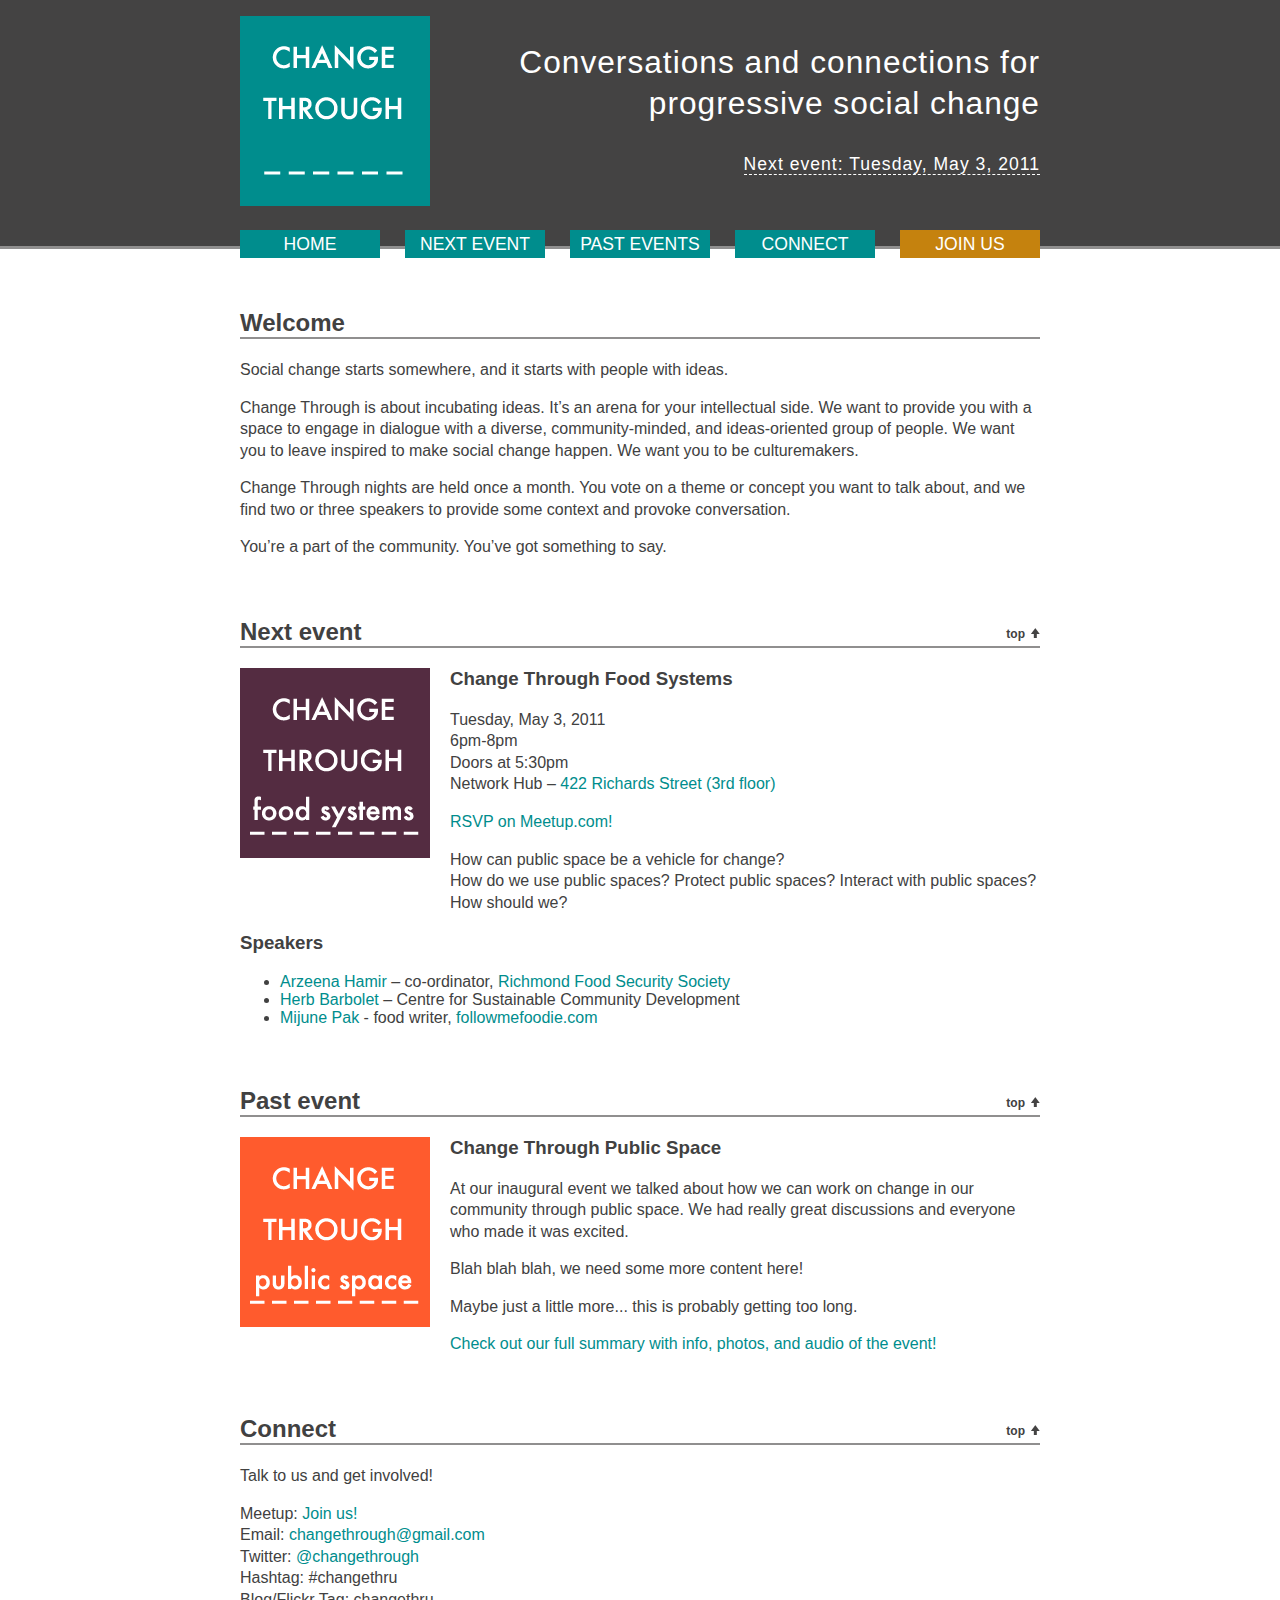
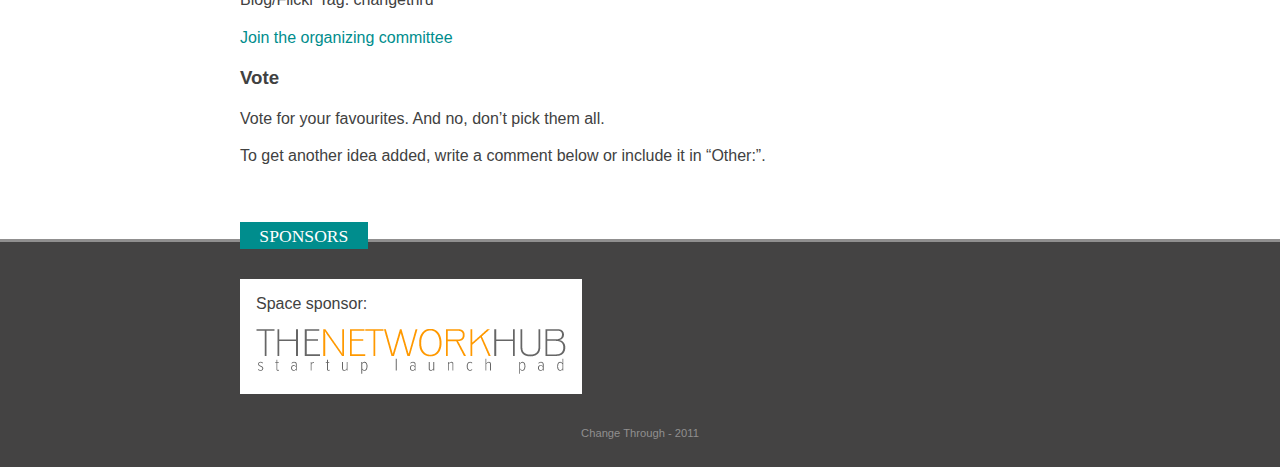
==== index.html @ ad4966f4 "Start update of homepage, add resources, tweak styles" ====
<!DOCTYPE html>
<head>
  <!-- There's change in the source! -->
  <meta http-equiv="Content-Type" content="text/html;charset=utf-8">
  <title>Change Through _ _ _ _ _ _</title>  
  <link type="text/css" rel="stylesheet" media="all" href="style.css" />
</head>
<body>
  <div id="header">
    <h1 id="logo">Change Through _ _ _ _ _ _</h1>
    <div class="info">
      <div id="tagline">Conversations and connections for progressive social change</div>
      <div id="next-event"><a href="#next">Next event: Tuesday, May 3, 2011</a></div>
    </div>
    <ul id="nav">
      <li class="first"><a href="#home">Home</a></li>
      <li><a href="#next">Next event</a></li>
      <li><a href="#past">Past events</a></li>
      <li><a href="#connect">Connect</a></li>
      <li class="last"><a href="http://www.meetup.com/ChangeThrough/">Join us</a></li>
    </ul>
  </div>
  <div id="body">
    <div class="wrap">
      <div class="section">
        <h2 id="home">Welcome</h2>
        <p>Social change starts somewhere, and it starts with people with ideas.</p>
        <p>Change Through is about incubating ideas. It’s an arena for your intellectual side. We want to provide you with a space to engage in dialogue with a diverse, community-minded, and ideas-oriented group of people. We want you to leave inspired to make social change happen. We want you to be culturemakers.</p>
        <p>Change Through nights are held once a month. You vote on a theme or concept you want to talk about, and we find two or three speakers to provide some context and provoke conversation.</p>
        <p>You’re a part of the community. You’ve got something to say.</p>
      </div>
       <div class="section">
        <a class="top" href="#header">top</a>
        <h2 id="next">Next event</h2>
        <a href="http://www.meetup.com/ChangeThrough/events/16117273/"><img class="event-logo" src="images/foodsystems.png" title="Change Through Food Systems Logo" /></a>
        <div class="event-info">
          <h3>Change Through Food Systems</h3>
          <p>Tuesday, May 3, 2011<br>6pm-8pm<br>Doors at 5:30pm<br>Network Hub – <a href="http://maps.google.com/maps?q=the+network+hub+422+Richards+St,+Vancouver,+BC+V6B+2Z3,+Canada&hl=en&sll=49.283679,-123.112246&sspn=0.006295,0.006295&ie=UTF8&view=map&cid=9084052203214981105&hq=the+network+hub+422+Richards+St,+Vancouver,+BC+V6B+2Z3,+Canada&hnear=&source=embed&ll=49.28368,-123.112257&spn=0.007712,0.01929&t=h&z=16&iwloc=A">422 Richards Street (3rd floor)</a></p>
          <p><a href="#">RSVP on Meetup.com!</a></p>
          <p>How can public space be a vehicle for change?<br>How do we use public spaces? Protect public spaces? Interact with public spaces?<br>How should we?</p>
        </div>
        <h3>Speakers</h3>
        <ul>
          <li><a href="http://twitter.com/arzeena" title="Arzeena on Twitter">Arzeena Hamir</a> – co-ordinator, <a href="http://richmondfoodsecure.blogspot.com/" title="Richmond Food Security Society homepage">Richmond Food Security Society</a></li>
          <li><a href="http://www.sfu.ca/cscd/directory/herb-barbolet/" title="Herb Barbolet's profile at SFU">Herb Barbolet</a> – Centre for Sustainable Community Development</li>
          <li><a href="http://twitter.com/followmefoodie" title="Mijune on Twitter">Mijune Pak</a> - food writer, <a href="http://followmefoodie.com" title="Follow Me Foodie">followmefoodie.com</a></li>
        </ul>
      </div>
      <div class="section">
        <a class="top" href="#header">top</a>
        <h2 id="past">Past event</h2>
        <a href="http://www.meetup.com/ChangeThrough/events/16117273/"><img class="event-logo" src="images/publicspaces.png" title="Change Through Public Spaces Logo" /></a>
        <div class="event-info">
          <h3>Change Through Public Space</h3>
          <p>At our inaugural event we talked about how we can work on change in our community through public space. We had really great discussions and everyone who made it was excited.</p>
          <p>Blah blah blah, we need some more content here!</p>
          <p>Maybe just a little more... this is probably getting too long.</p>
          <p><a href="/events/public-space/">Check out our full summary with info, photos, and audio of the event!</a></p>
        </div>
      </div>
      <div class="section">
        <a class="top" href="#header">top</a>
        <h2 id="connect">Connect</h2>
        <p>Talk to us and get involved!</p>
        <p>Meetup: <a href="http://www.meetup.com/ChangeThrough/">Join us!</a><br />
        Email: <a href="mailto:changethrough@gmail.com">changethrough@gmail.com</a><br>
        Twitter: <a href="http://twitter.com/changethrough">@changethrough</a><br />
        Hashtag: #changethru<br />
        Blog/Flickr Tag: changethru</p>
        <p><a href="http://changethroughorganizing.wikispaces.com">Join the organizing committee</a></p>
        <h3 id="vote">Vote</h3>
        <p>Vote for your favourites. And no, don’t pick them all.</p>
        <p>To get another idea added, write a comment below or include it in &ldquo;Other:&rdquo;.</p>
        <p><script type="text/javascript" charset="utf-8" src="http://static.polldaddy.com/p/2945984.js"></script><noscript><a href="http://polldaddy.com/poll/2945984/">Change through __________</a><span style="font-size:9px;"><a href="http://polldaddy.com/features-surveys/">online survey</a></span></noscript></p>
      </div>
    </div>
  </div>
  <div id="footer">
    <div id="footer-title">Sponsors</div>
    <div id="sponsors">
      <div class="sponsor">
        <div class="role">Space sponsor:</div>
        <a href="http://www.thenetworkhub.ca/"><img src="images/sponsors/networkhub.png" title="The Network Hub" alt="The Network Hub" /></a>
      </div>
    </div>
    <div id="closure">Change Through - 2011</div>
  </div>
  <script type="text/javascript">
    var _gaq = _gaq || [];
    _gaq.push(['_setAccount', 'UA-2211282-8']);
    _gaq.push(['_trackPageview']);

    (function() {
      var ga = document.createElement('script'); ga.type = 'text/javascript'; ga.async = true;
      ga.src = ('https:' == document.location.protocol ? 'https://ssl' : 'http://www') + '.google-analytics.com/ga.js';
      var s = document.getElementsByTagName('script')[0]; s.parentNode.insertBefore(ga, s);
    })();
  </script>
</body>
---- style.css ----
/**
 * There's change in the source!
 *
 * Color palette:
 * - teal: #008d8d
 * - orange: #c5820e
 * - dark grey: #444343
 * - light grey: #908f8f
 * - text: #414141
 *
 * Fonts: Arial and Futura
 */
html, body { margin: 0; padding: 0; background: #444343; font-family: Helvetica, Arial, sans-serif; }
img { border: 0; }
p { line-height: 1.35em; }
a { color: #008d8d;  text-decoration: none; }
a:hover { text-decoration: underline; }
#header, #body .wrap, #footer { width: 800px; margin: auto; }

#header { position: relative; padding: 1em 0 2.5em 0; /*background: url(images/glow.png) no-repeat right 40px;*/ }
.info { text-align: right; position: absolute; top: 42px; right: 0px; color: #fff; font-size: 1.1em; letter-spacing: 1px; }
  .info a { color: #fff; border-bottom: 1px dashed #fff; text-decoration: none; }
#tagline { width: 590px; font-size: 1.8em; line-height: 1.3em; }
#next-event { margin-top: 30px; }
h1#logo { text-indent: -9999px; margin: 0; background: url(images/logo.png); width: 190px; height: 190px; }
/*body.event h1 { display: none; }*/
#nav { list-style: none; margin: 0; padding: 0; position: relative; top: 1.5em; }
#nav li { display: inline; }
#nav a {
  margin-left: 25px;
  padding: 0.2em 0;
  font-family: "Futura", Helvetica, Arial, sans-serif;
  color: #fff;
  background: #008d8d;
  text-decoration: none;
  text-transform: uppercase;
  font-size: 1.1em;
  width: 140px;
  text-align: center;
  float: left;
  display: block;
}
/* #nav a:hover { border-bottom: 3px dashed #fff;} */
#nav .first a { margin: 0; }
#nav .last a { background: #c5820e; }

#banner { z-index: 1; /*position: fixed; top: 0; left: 0;*/ background: #444343; width: 100%; padding: 3px 0; }
#banner a { margin-left: 5px; padding-left: 14px; background: url(images/back.png) left 3px no-repeat; text-decoration: none; }

#body {
  background: #fff;
  border: 3px solid #908f8f;
  border-left: 0;
  border-right: 0;
  color: #414141;
  padding: 0 0 3.5em 0;
  min-width: 800px;
}

#body h2 { border-bottom: 2px solid #908f8f; }
#body .section { position: relative; margin-top: 3.75em; }
.section a.top {
  position: absolute;
  right: 0;
  top: 4px;
  background: url(images/top.png) no-repeat right 6px;
  font-size: 0.75em;
  font-weight: bold;
  text-decoration: none;
  color: #414141;
  padding: 5px 15px 5px 15px;
}
#body .change { border-bottom: 2px dashed #414141;}
.event-logo { float:left; }
.event-info { margin-left: 210px; }

.PDS_Poll .pds-box { width: auto !important; }
.PDS_Poll .pds-answer { border: 0 !important; }
.PDS_Poll #pds-answer2945984 .pds-answer-group { float: left; width: 175px; }
.PDS_Poll .pds-answer-group { float: left; width: 250px; }
.PDS_Poll .pds-input-label { width: 150px !important; }
.PDS_Poll .pds-vote { clear: both; }

/* Event styles */
body.event #body { min-width: 990px; }
body.event #body .wrap { width: 990px; margin: auto; }
body.event h1, body.event #body h2, body.event #body h3 { margin-left: 95px; }
body.event #event-info { position: absolute; right: 10px; top: 11px; font-style: italic; }
body.event #body p { width: 800px; margin: 1em auto; }
body.event .speaker { margin-top: 2em; }
body.event blockquote { font-family: Times; font-style: italic; margin: 1em auto; padding: 0 70px; position:relative; width: 660px; font-size: 1.6em; }
body.event blockquote .sixtysix { position: absolute; left: 0; font-size: 4em; top: -9px; }
body.event blockquote .ninetynine { position: absolute; right: 0; font-size: 4em; top: -9px; }
body.event .source { text-align: right; margin-right: 165px; }
body.event .audio { margin-left: 95px; }
body.event audio { width: 470px; height: 24px; }
.speaker .role { font-style: italic; }

#footer { }
#footer-title {
  padding: 0.2em 1.1em;
  font-family: Futura;
  color: #fff;
  background: #008d8d;
  text-decoration: none;
  text-transform: uppercase;
  font-size: 1.1em;
  display: inline;
  position:relative;
  top: -0.9em;
}
#sponsors { clear: both; }
.sponsor { float: left; background: #fff; padding: 1em; margin: 1em 0; }
.sponsor .role { color: #414141; padding-bottom: 1em; }
#closure { clear:both; text-align: center; margin: 1em; padding: 1.5em 0; font-size: 0.7em; color: #908f8f; }
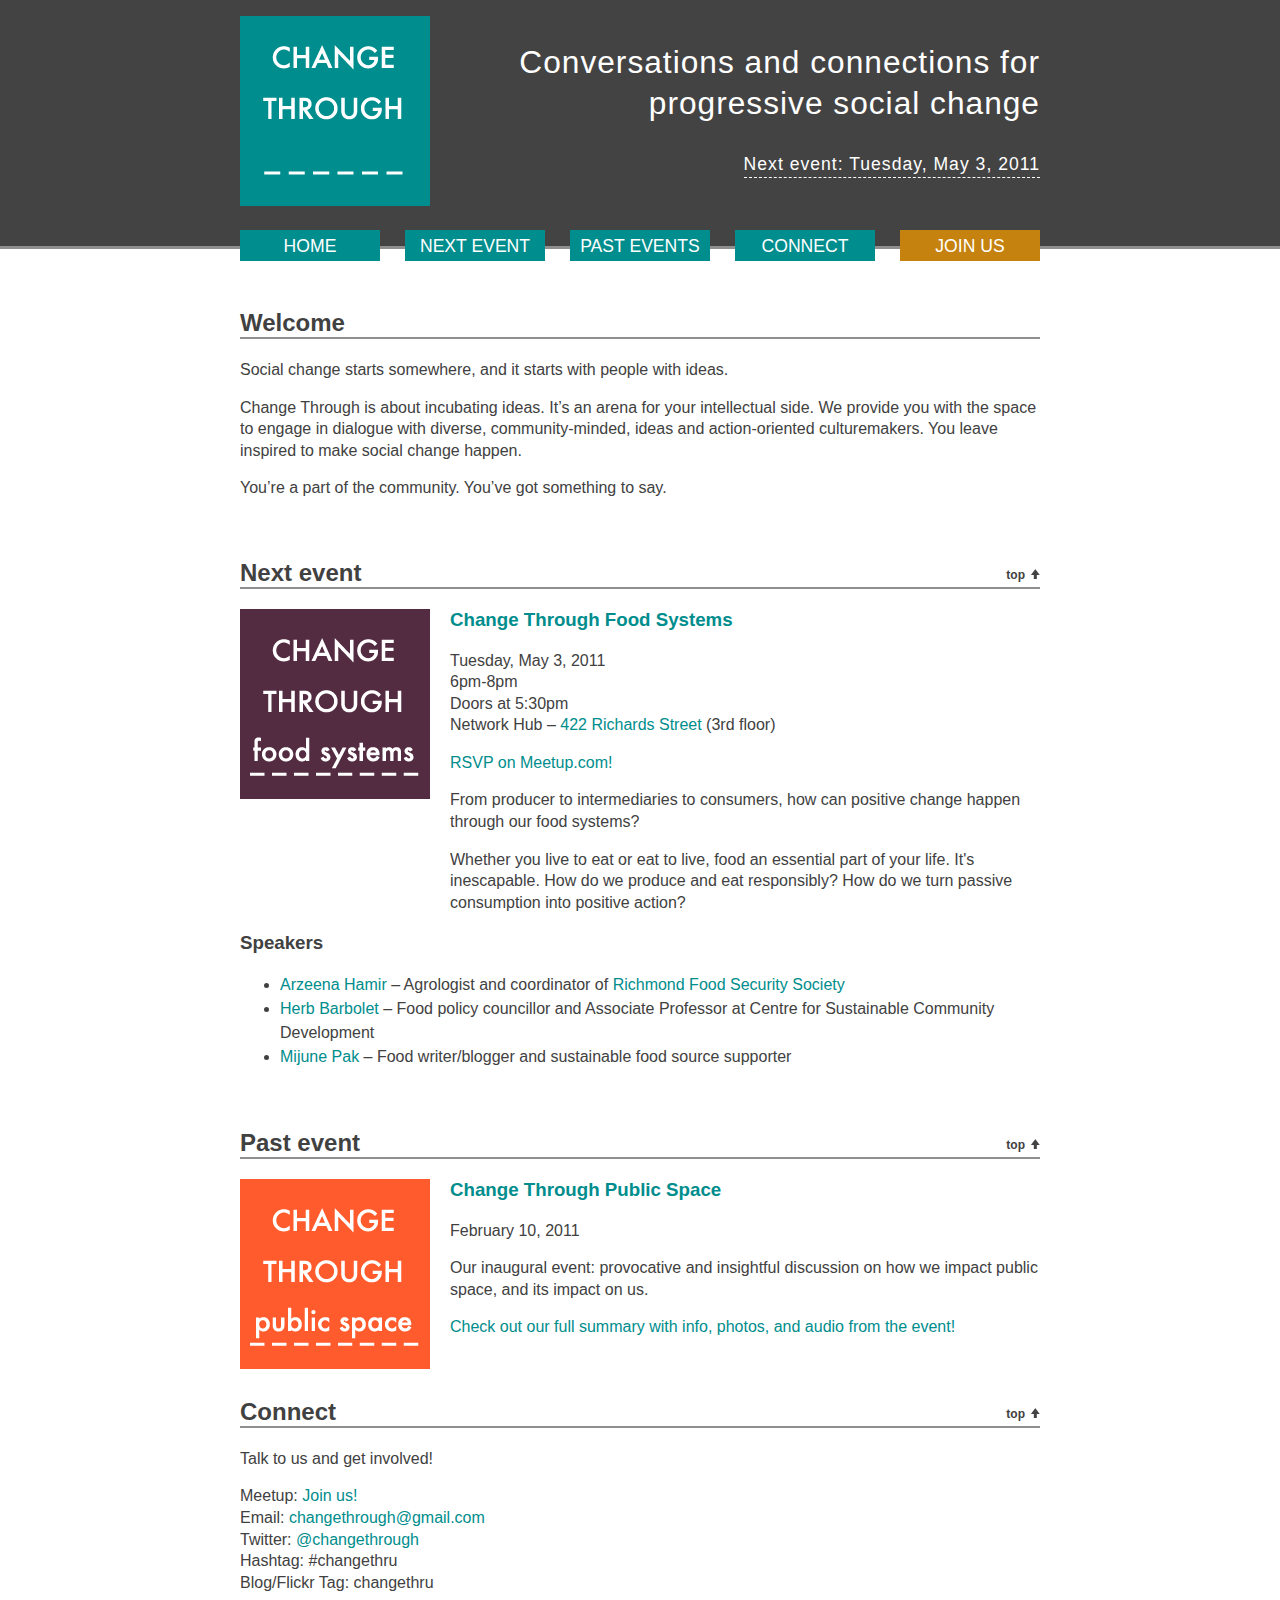
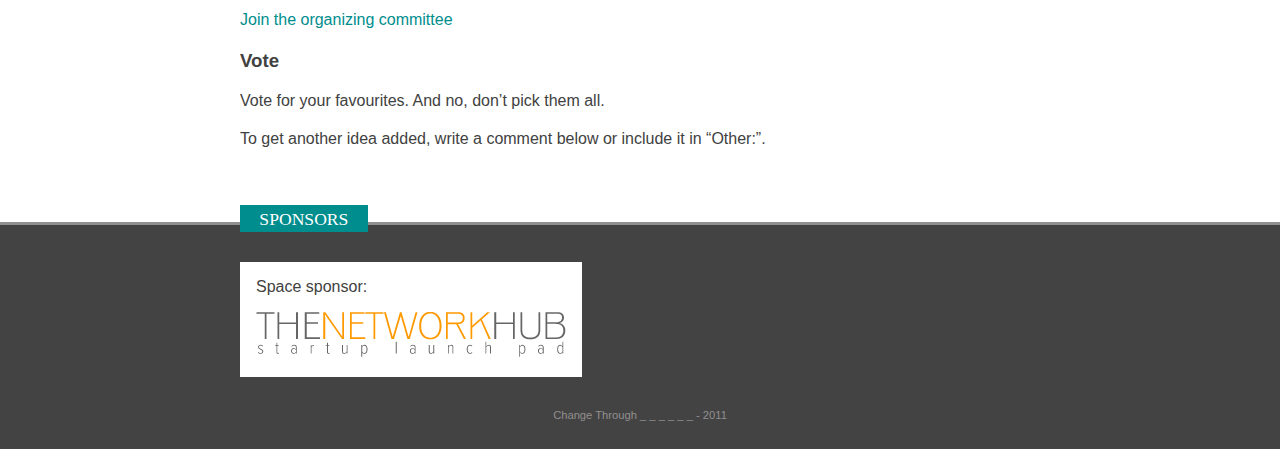
==== commit ed2637bd: "Finish up content and goodness for next event" ====
--- a/index.html
+++ b/index.html
@@ -25,37 +25,36 @@
       <div class="section">
         <h2 id="home">Welcome</h2>
         <p>Social change starts somewhere, and it starts with people with ideas.</p>
-        <p>Change Through is about incubating ideas. It’s an arena for your intellectual side. We want to provide you with a space to engage in dialogue with a diverse, community-minded, and ideas-oriented group of people. We want you to leave inspired to make social change happen. We want you to be culturemakers.</p>
-        <p>Change Through nights are held once a month. You vote on a theme or concept you want to talk about, and we find two or three speakers to provide some context and provoke conversation.</p>
+        <p>Change Through is about incubating ideas. It’s an arena for your intellectual side. We provide you with the space to engage in dialogue with diverse, community-minded, ideas and action-oriented culturemakers. You leave inspired to make social change happen.</p>
         <p>You’re a part of the community. You’ve got something to say.</p>
       </div>
        <div class="section">
         <a class="top" href="#header">top</a>
         <h2 id="next">Next event</h2>
-        <a href="http://www.meetup.com/ChangeThrough/events/16117273/"><img class="event-logo" src="images/foodsystems.png" title="Change Through Food Systems Logo" /></a>
+        <a href="http://www.meetup.com/ChangeThrough/events/17061580/"><img class="event-logo" src="images/foodsystems.png" title="Change Through Food Systems Logo" /></a>
         <div class="event-info">
-          <h3>Change Through Food Systems</h3>
-          <p>Tuesday, May 3, 2011<br>6pm-8pm<br>Doors at 5:30pm<br>Network Hub – <a href="http://maps.google.com/maps?q=the+network+hub+422+Richards+St,+Vancouver,+BC+V6B+2Z3,+Canada&hl=en&sll=49.283679,-123.112246&sspn=0.006295,0.006295&ie=UTF8&view=map&cid=9084052203214981105&hq=the+network+hub+422+Richards+St,+Vancouver,+BC+V6B+2Z3,+Canada&hnear=&source=embed&ll=49.28368,-123.112257&spn=0.007712,0.01929&t=h&z=16&iwloc=A">422 Richards Street (3rd floor)</a></p>
-          <p><a href="#">RSVP on Meetup.com!</a></p>
-          <p>How can public space be a vehicle for change?<br>How do we use public spaces? Protect public spaces? Interact with public spaces?<br>How should we?</p>
+          <h3><a href="http://www.meetup.com/ChangeThrough/events/17061580/">Change Through Food Systems</a></h3>
+          <p>Tuesday, May 3, 2011<br>6pm-8pm<br>Doors at 5:30pm<br>Network Hub &ndash; <a href="http://maps.google.com/maps?q=the+network+hub+422+Richards+St,+Vancouver,+BC+V6B+2Z3,+Canada&amp;hl=en&amp;sll=49.283679,-123.112246&amp;sspn=0.006295,0.006295&amp;ie=UTF8&amp;view=map&amp;cid=9084052203214981105&amp;hq=the+network+hub+422+Richards+St,+Vancouver,+BC+V6B+2Z3,+Canada&amp;hnear=&amp;source=embed&amp;ll=49.28368,-123.112257&amp;spn=0.007712,0.01929&amp;t=h&amp;z=16&amp;iwloc=A">422 Richards Street</a> (3rd floor)</p>
+          <p><a href="http://www.meetup.com/ChangeThrough/events/17061580/">RSVP on Meetup.com!</a></p>
+          <p>From producer to intermediaries to consumers, how can positive change happen through our food systems?</p>
+          <p>Whether you live to eat or eat to live, food an essential part of your life. It's inescapable. How do we produce and eat responsibly? How do we turn passive consumption into positive action?</p>
         </div>
-        <h3>Speakers</h3>
+        <h3 id="speakers">Speakers</h3>
         <ul>
-          <li><a href="http://twitter.com/arzeena" title="Arzeena on Twitter">Arzeena Hamir</a> – co-ordinator, <a href="http://richmondfoodsecure.blogspot.com/" title="Richmond Food Security Society homepage">Richmond Food Security Society</a></li>
-          <li><a href="http://www.sfu.ca/cscd/directory/herb-barbolet/" title="Herb Barbolet's profile at SFU">Herb Barbolet</a> – Centre for Sustainable Community Development</li>
-          <li><a href="http://twitter.com/followmefoodie" title="Mijune on Twitter">Mijune Pak</a> - food writer, <a href="http://followmefoodie.com" title="Follow Me Foodie">followmefoodie.com</a></li>
+          <li><a href="http://twitter.com/arzeena" title="Arzeena on Twitter">Arzeena Hamir</a> &ndash; Agrologist and coordinator of <a href="http://richmondfoodsecure.blogspot.com/" title="Richmond Food Security Society homepage">Richmond Food Security Society</a></li>
+          <li><a href="http://www.sfu.ca/cscd/directory/herb-barbolet/" title="Herb Barbolet's profile at SFU">Herb Barbolet</a> &ndash; Food policy councillor and Associate Professor at Centre for Sustainable Community Development</li>
+          <li><a href="http://followmefoodie.com" title="Follow Me Foodie homepage">Mijune Pak</a> &ndash; Food writer/blogger and sustainable food source supporter</li>
         </ul>
       </div>
       <div class="section">
         <a class="top" href="#header">top</a>
         <h2 id="past">Past event</h2>
-        <a href="http://www.meetup.com/ChangeThrough/events/16117273/"><img class="event-logo" src="images/publicspaces.png" title="Change Through Public Spaces Logo" /></a>
+        <a href="/events/public-space/"><img class="event-logo" src="images/publicspace.png" title="Change Through Public Space Logo" /></a>
         <div class="event-info">
-          <h3>Change Through Public Space</h3>
-          <p>At our inaugural event we talked about how we can work on change in our community through public space. We had really great discussions and everyone who made it was excited.</p>
-          <p>Blah blah blah, we need some more content here!</p>
-          <p>Maybe just a little more... this is probably getting too long.</p>
-          <p><a href="/events/public-space/">Check out our full summary with info, photos, and audio of the event!</a></p>
+          <h3><a href="/events/public-space/">Change Through Public Space</a></h3>
+          <p>February 10, 2011</p>
+          <p>Our inaugural event: provocative and insightful discussion on how we impact public space, and its impact on us.</p>
+          <p><a href="/events/public-space/">Check out our full summary with info, photos, and audio from the event!</a></p>
         </div>
       </div>
       <div class="section">
@@ -83,7 +82,7 @@
         <a href="http://www.thenetworkhub.ca/"><img src="images/sponsors/networkhub.png" title="The Network Hub" alt="The Network Hub" /></a>
       </div>
     </div>
-    <div id="closure">Change Through - 2011</div>
+    <div id="closure">Change Through _ _ _ _ _ _ - 2011</div>
   </div>
   <script type="text/javascript">
     var _gaq = _gaq || [];
--- a/style.css
+++ b/style.css
@@ -12,6 +12,7 @@
  */
 html, body { margin: 0; padding: 0; background: #444343; font-family: Helvetica, Arial, sans-serif; }
 img { border: 0; }
+ul { line-height: 1.5em; }
 p { line-height: 1.35em; }
 a { color: #008d8d;  text-decoration: none; }
 a:hover { text-decoration: underline; }
@@ -19,7 +20,7 @@
 
 #header { position: relative; padding: 1em 0 2.5em 0; /*background: url(images/glow.png) no-repeat right 40px;*/ }
 .info { text-align: right; position: absolute; top: 42px; right: 0px; color: #fff; font-size: 1.1em; letter-spacing: 1px; }
-  .info a { color: #fff; border-bottom: 1px dashed #fff; text-decoration: none; }
+  .info a { color: #fff; border-bottom: 1px dashed #fff; text-decoration: none; padding-bottom: 3px; }
 #tagline { width: 590px; font-size: 1.8em; line-height: 1.3em; }
 #next-event { margin-top: 30px; }
 h1#logo { text-indent: -9999px; margin: 0; background: url(images/logo.png); width: 190px; height: 190px; }
@@ -44,8 +45,8 @@
 #nav .first a { margin: 0; }
 #nav .last a { background: #c5820e; }
 
-#banner { z-index: 1; /*position: fixed; top: 0; left: 0;*/ background: #444343; width: 100%; padding: 3px 0; }
-#banner a { margin-left: 5px; padding-left: 14px; background: url(images/back.png) left 3px no-repeat; text-decoration: none; }
+#banner { background: #444343; width: 100%; padding: 10px 0; }
+#banner a { color: #fff; margin-left: 5px; padding-left: 14px; background: url(images/back.png) left 3px no-repeat; text-decoration: none; }
 
 #body {
   background: #fff;
@@ -71,8 +72,9 @@
   padding: 5px 15px 5px 15px;
 }
 #body .change { border-bottom: 2px dashed #414141;}
-.event-logo { float:left; }
+.event-logo { float:left; margin-bottom: 20px; }
 .event-info { margin-left: 210px; }
+h3#speakers { clear:left; }
 
 .PDS_Poll .pds-box { width: auto !important; }
 .PDS_Poll .pds-answer { border: 0 !important; }
@@ -86,7 +88,8 @@
 body.event #body .wrap { width: 990px; margin: auto; }
 body.event h1, body.event #body h2, body.event #body h3 { margin-left: 95px; }
 body.event #event-info { position: absolute; right: 10px; top: 11px; font-style: italic; }
-body.event #body p { width: 800px; margin: 1em auto; }
+body.event #body p, body.event #body ul { width: 800px; margin: 1em auto; }
+body.event #body ul { padding-left: 9em; }
 body.event .speaker { margin-top: 2em; }
 body.event blockquote { font-family: Times; font-style: italic; margin: 1em auto; padding: 0 70px; position:relative; width: 660px; font-size: 1.6em; }
 body.event blockquote .sixtysix { position: absolute; left: 0; font-size: 4em; top: -9px; }
@@ -94,6 +97,7 @@
 body.event .source { text-align: right; margin-right: 165px; }
 body.event .audio { margin-left: 95px; }
 body.event audio { width: 470px; height: 24px; }
+body.event .event-logo { margin-left: 95px; margin-right: 20px; }
 .speaker .role { font-style: italic; }
 
 #footer { }
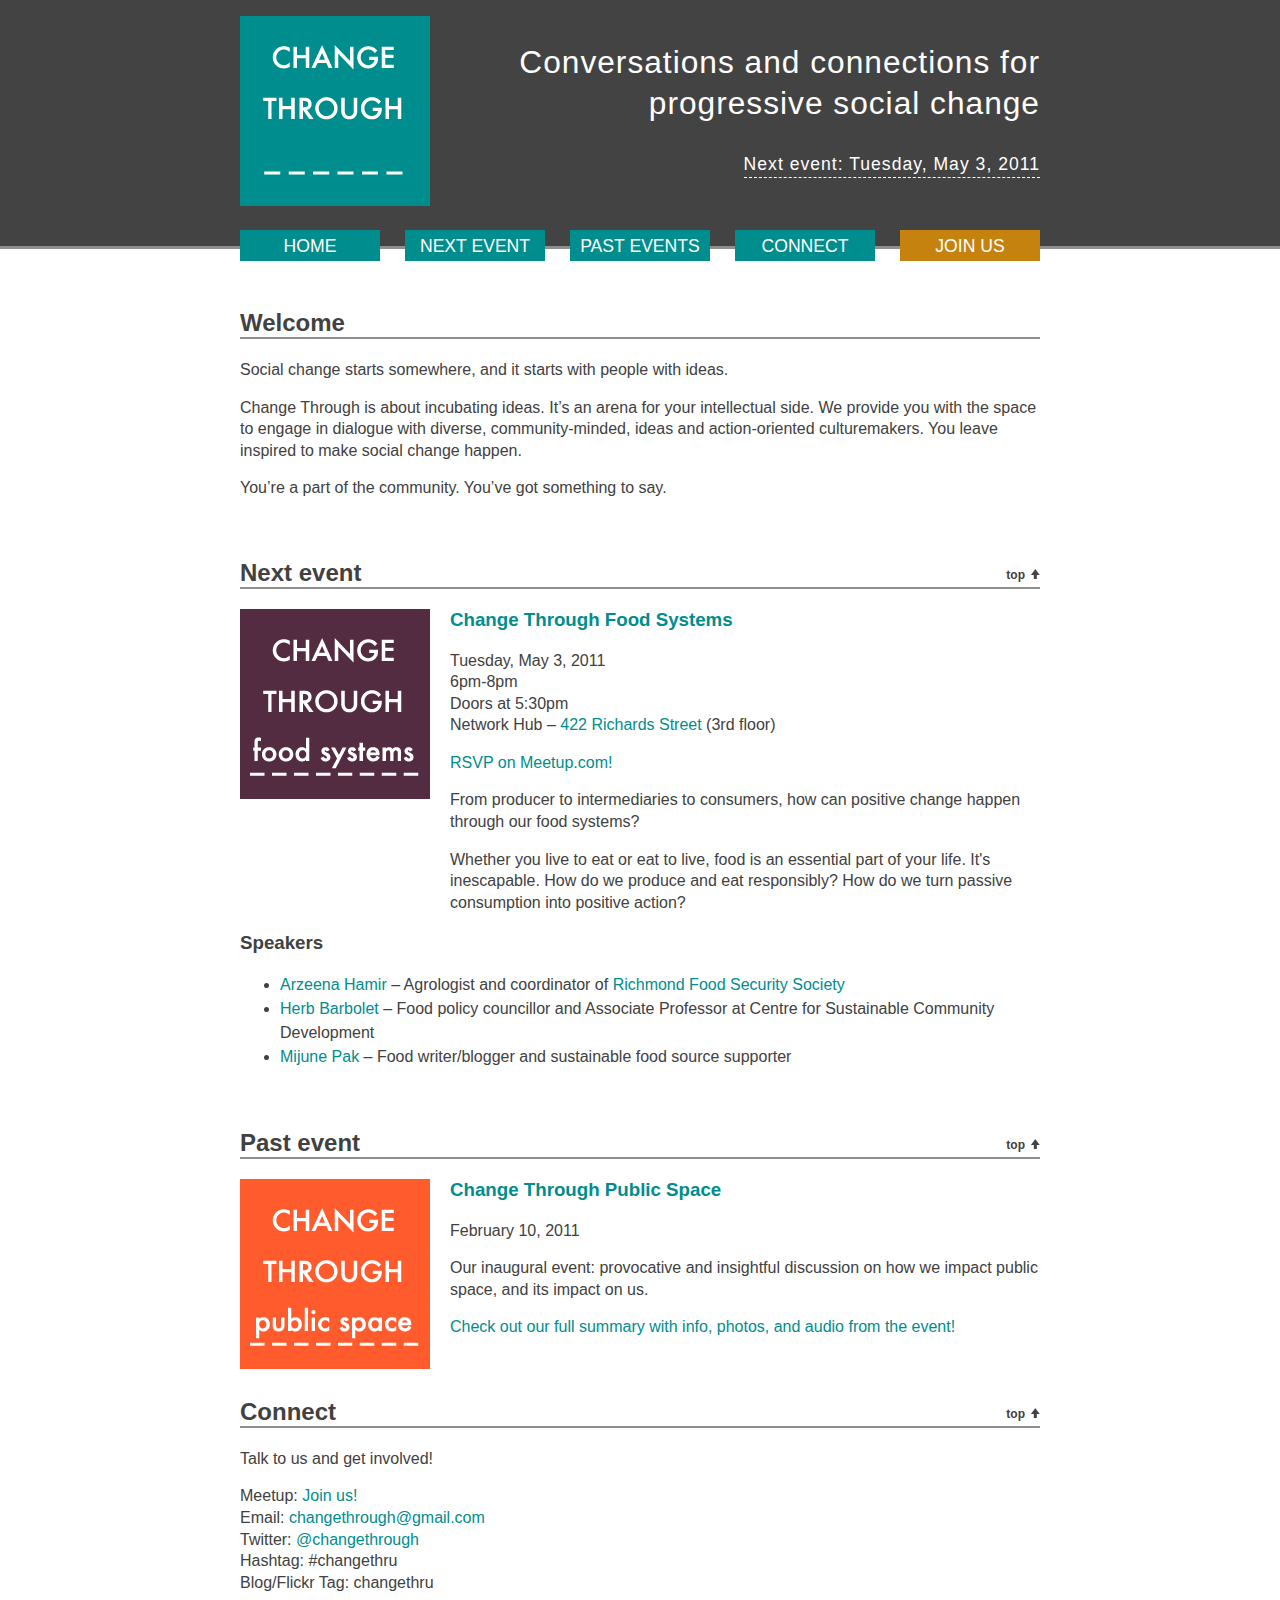
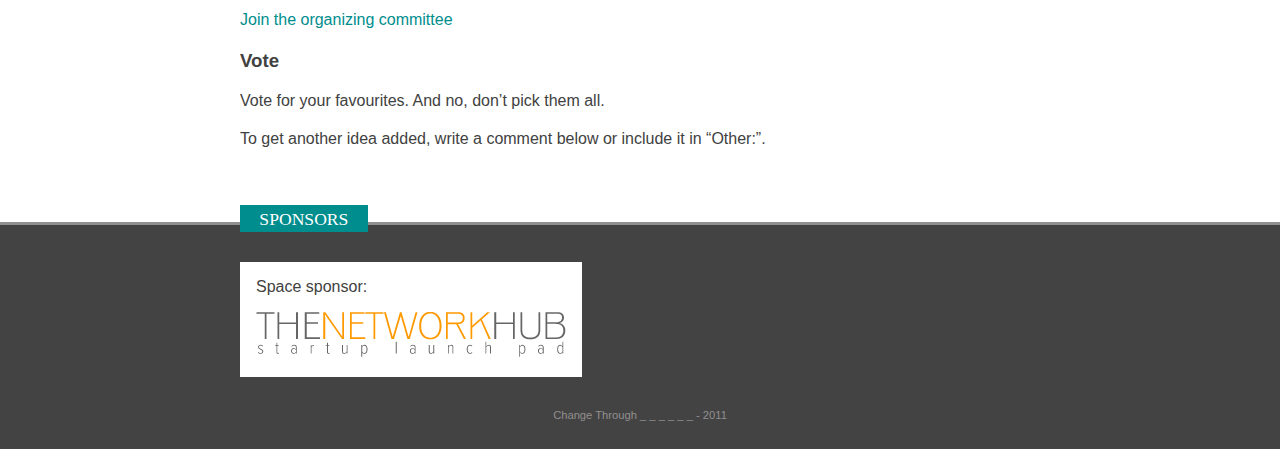
==== commit 775619e0: "Small typo" ====
--- a/index.html
+++ b/index.html
@@ -37,7 +37,7 @@
           <p>Tuesday, May 3, 2011<br>6pm-8pm<br>Doors at 5:30pm<br>Network Hub &ndash; <a href="http://maps.google.com/maps?q=the+network+hub+422+Richards+St,+Vancouver,+BC+V6B+2Z3,+Canada&amp;hl=en&amp;sll=49.283679,-123.112246&amp;sspn=0.006295,0.006295&amp;ie=UTF8&amp;view=map&amp;cid=9084052203214981105&amp;hq=the+network+hub+422+Richards+St,+Vancouver,+BC+V6B+2Z3,+Canada&amp;hnear=&amp;source=embed&amp;ll=49.28368,-123.112257&amp;spn=0.007712,0.01929&amp;t=h&amp;z=16&amp;iwloc=A">422 Richards Street</a> (3rd floor)</p>
           <p><a href="http://www.meetup.com/ChangeThrough/events/17061580/">RSVP on Meetup.com!</a></p>
           <p>From producer to intermediaries to consumers, how can positive change happen through our food systems?</p>
-          <p>Whether you live to eat or eat to live, food an essential part of your life. It's inescapable. How do we produce and eat responsibly? How do we turn passive consumption into positive action?</p>
+          <p>Whether you live to eat or eat to live, food is an essential part of your life. It's inescapable. How do we produce and eat responsibly? How do we turn passive consumption into positive action?</p>
         </div>
         <h3 id="speakers">Speakers</h3>
         <ul>
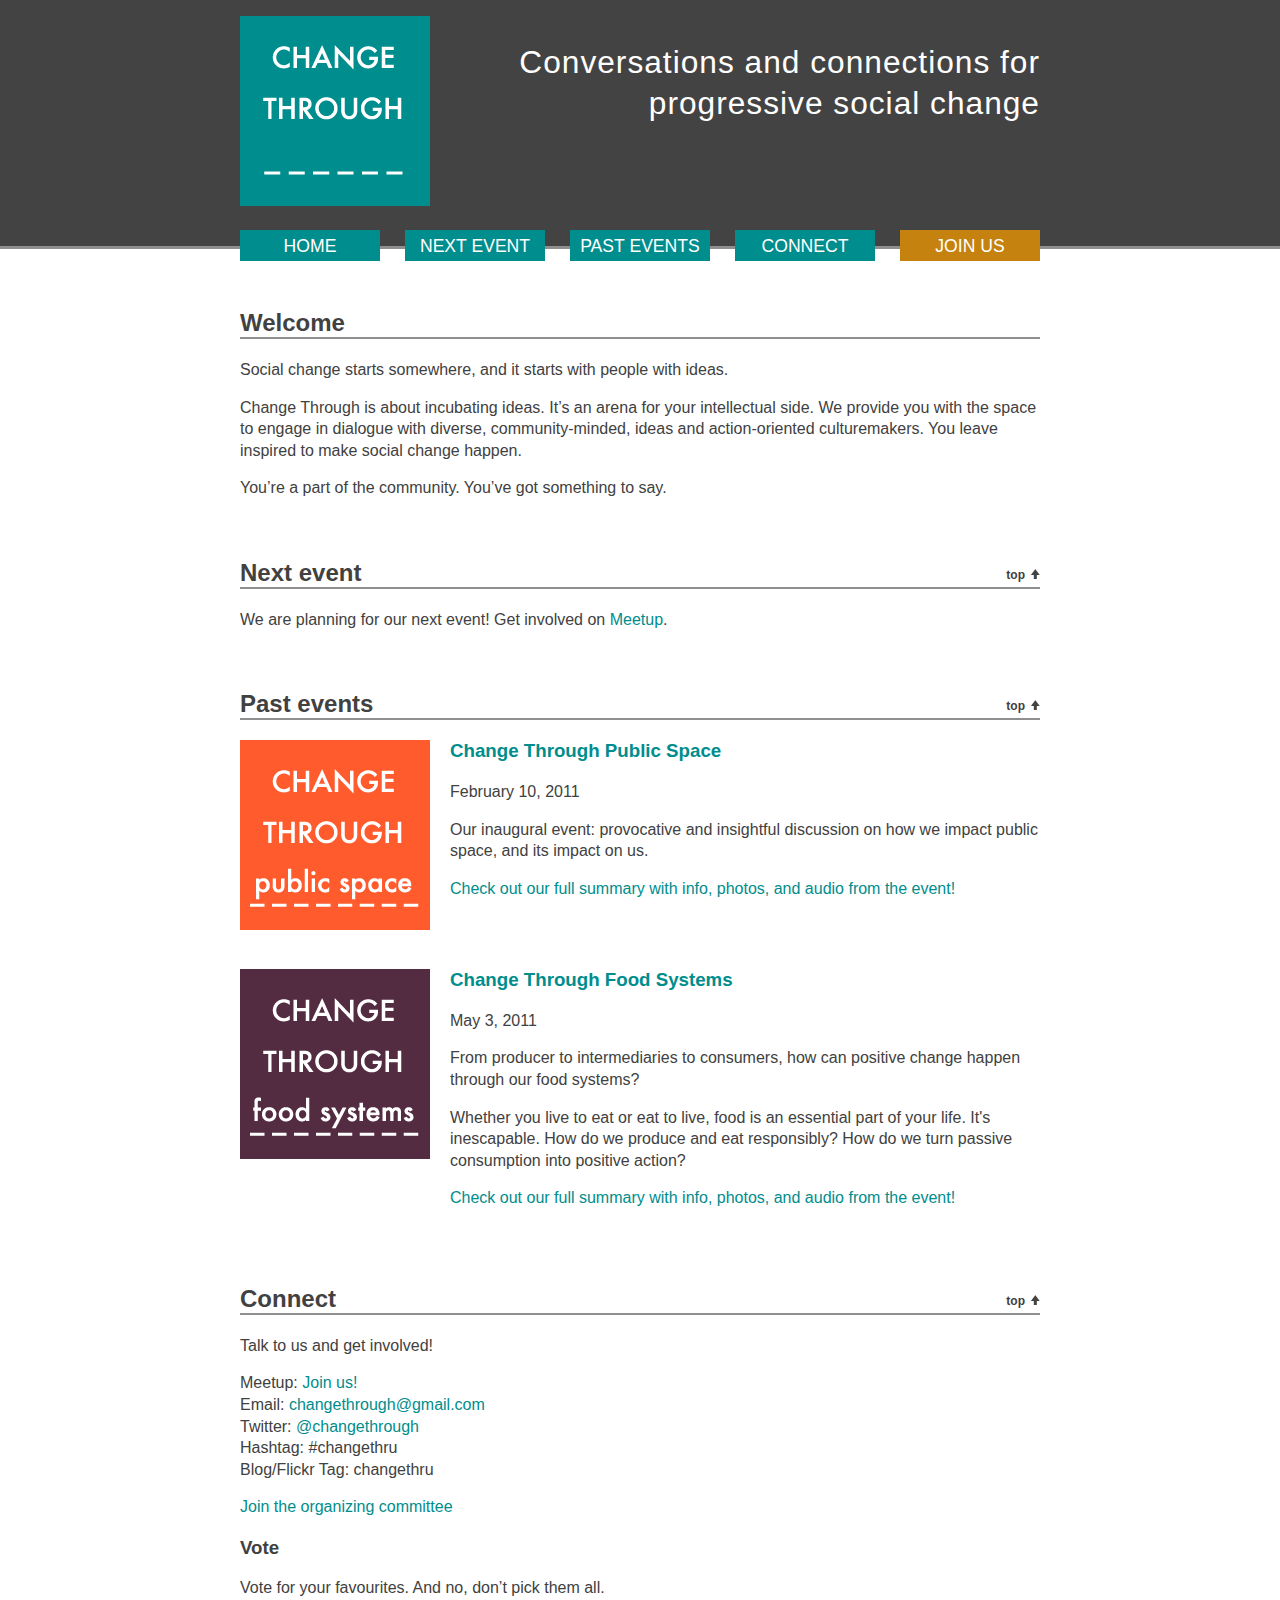
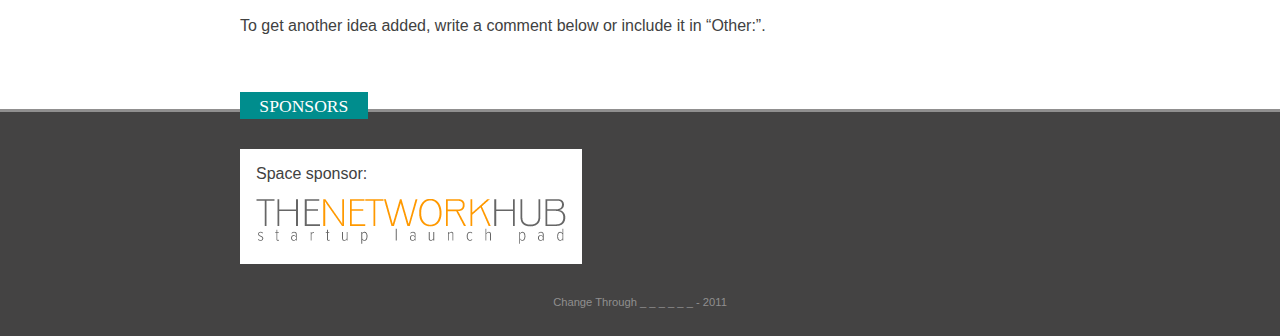
==== commit 87ba2643: "Finish up Food Systems recap" ====
--- a/index.html
+++ b/index.html
@@ -10,7 +10,6 @@
     <h1 id="logo">Change Through _ _ _ _ _ _</h1>
     <div class="info">
       <div id="tagline">Conversations and connections for progressive social change</div>
-      <div id="next-event"><a href="#next">Next event: Tuesday, May 3, 2011</a></div>
     </div>
     <ul id="nav">
       <li class="first"><a href="#home">Home</a></li>
@@ -31,30 +30,29 @@
        <div class="section">
         <a class="top" href="#header">top</a>
         <h2 id="next">Next event</h2>
-        <a href="http://www.meetup.com/ChangeThrough/events/17061580/"><img class="event-logo" src="images/foodsystems.png" title="Change Through Food Systems Logo" /></a>
-        <div class="event-info">
-          <h3><a href="http://www.meetup.com/ChangeThrough/events/17061580/">Change Through Food Systems</a></h3>
-          <p>Tuesday, May 3, 2011<br>6pm-8pm<br>Doors at 5:30pm<br>Network Hub &ndash; <a href="http://maps.google.com/maps?q=the+network+hub+422+Richards+St,+Vancouver,+BC+V6B+2Z3,+Canada&amp;hl=en&amp;sll=49.283679,-123.112246&amp;sspn=0.006295,0.006295&amp;ie=UTF8&amp;view=map&amp;cid=9084052203214981105&amp;hq=the+network+hub+422+Richards+St,+Vancouver,+BC+V6B+2Z3,+Canada&amp;hnear=&amp;source=embed&amp;ll=49.28368,-123.112257&amp;spn=0.007712,0.01929&amp;t=h&amp;z=16&amp;iwloc=A">422 Richards Street</a> (3rd floor)</p>
-          <p><a href="http://www.meetup.com/ChangeThrough/events/17061580/">RSVP on Meetup.com!</a></p>
-          <p>From producer to intermediaries to consumers, how can positive change happen through our food systems?</p>
-          <p>Whether you live to eat or eat to live, food is an essential part of your life. It's inescapable. How do we produce and eat responsibly? How do we turn passive consumption into positive action?</p>
-        </div>
-        <h3 id="speakers">Speakers</h3>
-        <ul>
-          <li><a href="http://twitter.com/arzeena" title="Arzeena on Twitter">Arzeena Hamir</a> &ndash; Agrologist and coordinator of <a href="http://richmondfoodsecure.blogspot.com/" title="Richmond Food Security Society homepage">Richmond Food Security Society</a></li>
-          <li><a href="http://www.sfu.ca/cscd/directory/herb-barbolet/" title="Herb Barbolet's profile at SFU">Herb Barbolet</a> &ndash; Food policy councillor and Associate Professor at Centre for Sustainable Community Development</li>
-          <li><a href="http://followmefoodie.com" title="Follow Me Foodie homepage">Mijune Pak</a> &ndash; Food writer/blogger and sustainable food source supporter</li>
-        </ul>
+        <p>We are planning for our next event! Get involved on <a href="http://www.meetup.com/ChangeThrough/">Meetup</a>.</p>
       </div>
       <div class="section">
         <a class="top" href="#header">top</a>
-        <h2 id="past">Past event</h2>
-        <a href="/events/public-space/"><img class="event-logo" src="images/publicspace.png" title="Change Through Public Space Logo" /></a>
-        <div class="event-info">
-          <h3><a href="/events/public-space/">Change Through Public Space</a></h3>
-          <p>February 10, 2011</p>
-          <p>Our inaugural event: provocative and insightful discussion on how we impact public space, and its impact on us.</p>
-          <p><a href="/events/public-space/">Check out our full summary with info, photos, and audio from the event!</a></p>
+        <h2 id="past">Past events</h2>
+        <div class="event-past clearfix">
+          <a href="/events/public-space/"><img class="event-logo" src="images/publicspace.png" title="Change Through Public Space Logo" /></a>
+          <div class="event-info">
+            <h3><a href="/events/public-space/">Change Through Public Space</a></h3>
+            <p>February 10, 2011</p>
+            <p>Our inaugural event: provocative and insightful discussion on how we impact public space, and its impact on us.</p>
+            <p><a href="/events/public-space/">Check out our full summary with info, photos, and audio from the event!</a></p>
+          </div>
+        </div>
+        <div class="event-past clearfix">
+          <a href="/events/food-systems/"><img class="event-logo" src="images/foodsystems.png" title="Change Through Food Systems Logo" /></a>
+          <div class="event-info">
+            <h3><a href="/events/food-systems/">Change Through Food Systems</a></h3>
+            <p>May 3, 2011</p>
+            <p>From producer to intermediaries to consumers, how can positive change happen through our food systems?</p>
+            <p>Whether you live to eat or eat to live, food is an essential part of your life. It's inescapable. How do we produce and eat responsibly? How do we turn passive consumption into positive action?</p>
+            <p><a href="/events/food-systems/">Check out our full summary with info, photos, and audio from the event!</a></p>
+          </div>
         </div>
       </div>
       <div class="section">
@@ -70,7 +68,7 @@
         <h3 id="vote">Vote</h3>
         <p>Vote for your favourites. And no, don’t pick them all.</p>
         <p>To get another idea added, write a comment below or include it in &ldquo;Other:&rdquo;.</p>
-        <p><script type="text/javascript" charset="utf-8" src="http://static.polldaddy.com/p/2945984.js"></script><noscript><a href="http://polldaddy.com/poll/2945984/">Change through __________</a><span style="font-size:9px;"><a href="http://polldaddy.com/features-surveys/">online survey</a></span></noscript></p>
+        <p><script type="text/javascript" charset="utf-8" src="http://static.polldaddy.com/p/2945984.js"></script><noscript><a href="http://polldaddy.com/poll/2945984/">Change Through _ _ _ _ _ _</a><span style="font-size:9px;"><a href="http://polldaddy.com/features-surveys/">online survey</a></span></noscript></p>
       </div>
     </div>
   </div>
--- a/style.css
+++ b/style.css
@@ -10,7 +10,12 @@
  *
  * Fonts: Arial and Futura
  */
-html, body { margin: 0; padding: 0; background: #444343; font-family: Helvetica, Arial, sans-serif; }
+html, body {
+  margin: 0;
+  padding: 0;
+  background: #444343;
+  font-family: Helvetica, Arial, sans-serif;
+}
 img { border: 0; }
 ul { line-height: 1.5em; }
 p { line-height: 1.35em; }
@@ -18,14 +23,45 @@
 a:hover { text-decoration: underline; }
 #header, #body .wrap, #footer { width: 800px; margin: auto; }
 
-#header { position: relative; padding: 1em 0 2.5em 0; /*background: url(images/glow.png) no-repeat right 40px;*/ }
-.info { text-align: right; position: absolute; top: 42px; right: 0px; color: #fff; font-size: 1.1em; letter-spacing: 1px; }
-  .info a { color: #fff; border-bottom: 1px dashed #fff; text-decoration: none; padding-bottom: 3px; }
+/* >> The Magnificent CLEARFIX << */
+.clearfix:after { content: "."; display: block; height: 0; clear: both; visibility: hidden; }
+.clearfix { display: inline-block; }
+* html .clearfix { height: 1%; } /* Hides from IE-mac \*/
+.clearfix { display: block; }
+
+/* Header */
+#header { position: relative; padding: 1em 0 2.5em 0; }
+.info {
+  text-align: right;
+  position: absolute;
+  top: 42px;
+  right: 0px;
+  color: #fff;
+  font-size: 1.1em;
+  letter-spacing: 1px;
+}
+  .info a {
+    color: #fff;
+    border-bottom: 1px dashed #fff;
+    text-decoration: none;
+    padding-bottom: 3px;
+  }
 #tagline { width: 590px; font-size: 1.8em; line-height: 1.3em; }
 #next-event { margin-top: 30px; }
-h1#logo { text-indent: -9999px; margin: 0; background: url(images/logo.png); width: 190px; height: 190px; }
-/*body.event h1 { display: none; }*/
-#nav { list-style: none; margin: 0; padding: 0; position: relative; top: 1.5em; }
+h1#logo {
+  text-indent: -9999px;
+  margin: 0;
+  background: url(images/logo.png);
+  width: 190px;
+  height: 190px;
+}
+#nav {
+  list-style: none;
+  margin: 0;
+  padding: 0;
+  position: relative;
+  top: 1.5em;
+}
 #nav li { display: inline; }
 #nav a {
   margin-left: 25px;
@@ -41,13 +77,10 @@
   float: left;
   display: block;
 }
-/* #nav a:hover { border-bottom: 3px dashed #fff;} */
 #nav .first a { margin: 0; }
 #nav .last a { background: #c5820e; }
 
-#banner { background: #444343; width: 100%; padding: 10px 0; }
-#banner a { color: #fff; margin-left: 5px; padding-left: 14px; background: url(images/back.png) left 3px no-repeat; text-decoration: none; }
-
+/* Main content */
 #body {
   background: #fff;
   border: 3px solid #908f8f;
@@ -72,10 +105,12 @@
   padding: 5px 15px 5px 15px;
 }
 #body .change { border-bottom: 2px dashed #414141;}
+.event-past { clear: both; }
 .event-logo { float:left; margin-bottom: 20px; }
 .event-info { margin-left: 210px; }
 h3#speakers { clear:left; }
 
+/* Poll tweaks */
 .PDS_Poll .pds-box { width: auto !important; }
 .PDS_Poll .pds-answer { border: 0 !important; }
 .PDS_Poll #pds-answer2945984 .pds-answer-group { float: left; width: 175px; }
@@ -84,23 +119,54 @@
 .PDS_Poll .pds-vote { clear: both; }
 
 /* Event styles */
-body.event #body { min-width: 990px; }
-body.event #body .wrap { width: 990px; margin: auto; }
-body.event h1, body.event #body h2, body.event #body h3 { margin-left: 95px; }
-body.event #event-info { position: absolute; right: 10px; top: 11px; font-style: italic; }
+#banner { background: #444343; width: 100%; padding: 10px 0; }
+#banner a {
+  color: #fff;
+  margin-left: 5px;
+  padding-left: 14px;
+  background: url(images/back.png) left 3px no-repeat;
+  text-decoration: none;
+}
+body.event #body { min-width: 1024px; }
+body.event #body .wrap { width: 1024px; margin: auto; }
+body.event h1,
+body.event #body h2,
+body.event #body h3,
+body.event .audio,
+body.event .event-logo {
+  margin-left: 112px; /* (1024 - 800) / 2 */
+}
+body.event #event-info {
+  position: absolute;
+  right: 10px;
+  top: 11px;
+  font-style: italic;
+}
 body.event #body p, body.event #body ul { width: 800px; margin: 1em auto; }
 body.event #body ul { padding-left: 9em; }
 body.event .speaker { margin-top: 2em; }
-body.event blockquote { font-family: Times; font-style: italic; margin: 1em auto; padding: 0 70px; position:relative; width: 660px; font-size: 1.6em; }
-body.event blockquote .sixtysix { position: absolute; left: 0; font-size: 4em; top: -9px; }
-body.event blockquote .ninetynine { position: absolute; right: 0; font-size: 4em; top: -9px; }
+body.event blockquote {
+  font-family: Times;
+  font-style: italic;
+  margin: 1em auto;
+  padding: 0 70px;
+  position:relative;
+  width: 660px;
+  font-size: 1.6em;
+}
+body.event blockquote .sixtysix, body.event blockquote .ninetynine {
+  position: absolute;
+  font-size: 4em;
+  top: -9px;
+}
+body.event blockquote .sixtysix { left: 0; }
+body.event blockquote .ninetynine { right: 0; }
 body.event .source { text-align: right; margin-right: 165px; }
-body.event .audio { margin-left: 95px; }
 body.event audio { width: 470px; height: 24px; }
-body.event .event-logo { margin-left: 95px; margin-right: 20px; }
+body.event .event-logo { margin-right: 20px; }
 .speaker .role { font-style: italic; }
 
-#footer { }
+/* Footer */
 #footer-title {
   padding: 0.2em 1.1em;
   font-family: Futura;
@@ -113,7 +179,15 @@
   position:relative;
   top: -0.9em;
 }
+
 #sponsors { clear: both; }
 .sponsor { float: left; background: #fff; padding: 1em; margin: 1em 0; }
 .sponsor .role { color: #414141; padding-bottom: 1em; }
-#closure { clear:both; text-align: center; margin: 1em; padding: 1.5em 0; font-size: 0.7em; color: #908f8f; }+#closure {
+  clear:both;
+  text-align: center;
+  margin: 1em;
+  padding: 1.5em 0;
+  font-size: 0.7em;
+  color: #908f8f;
+}
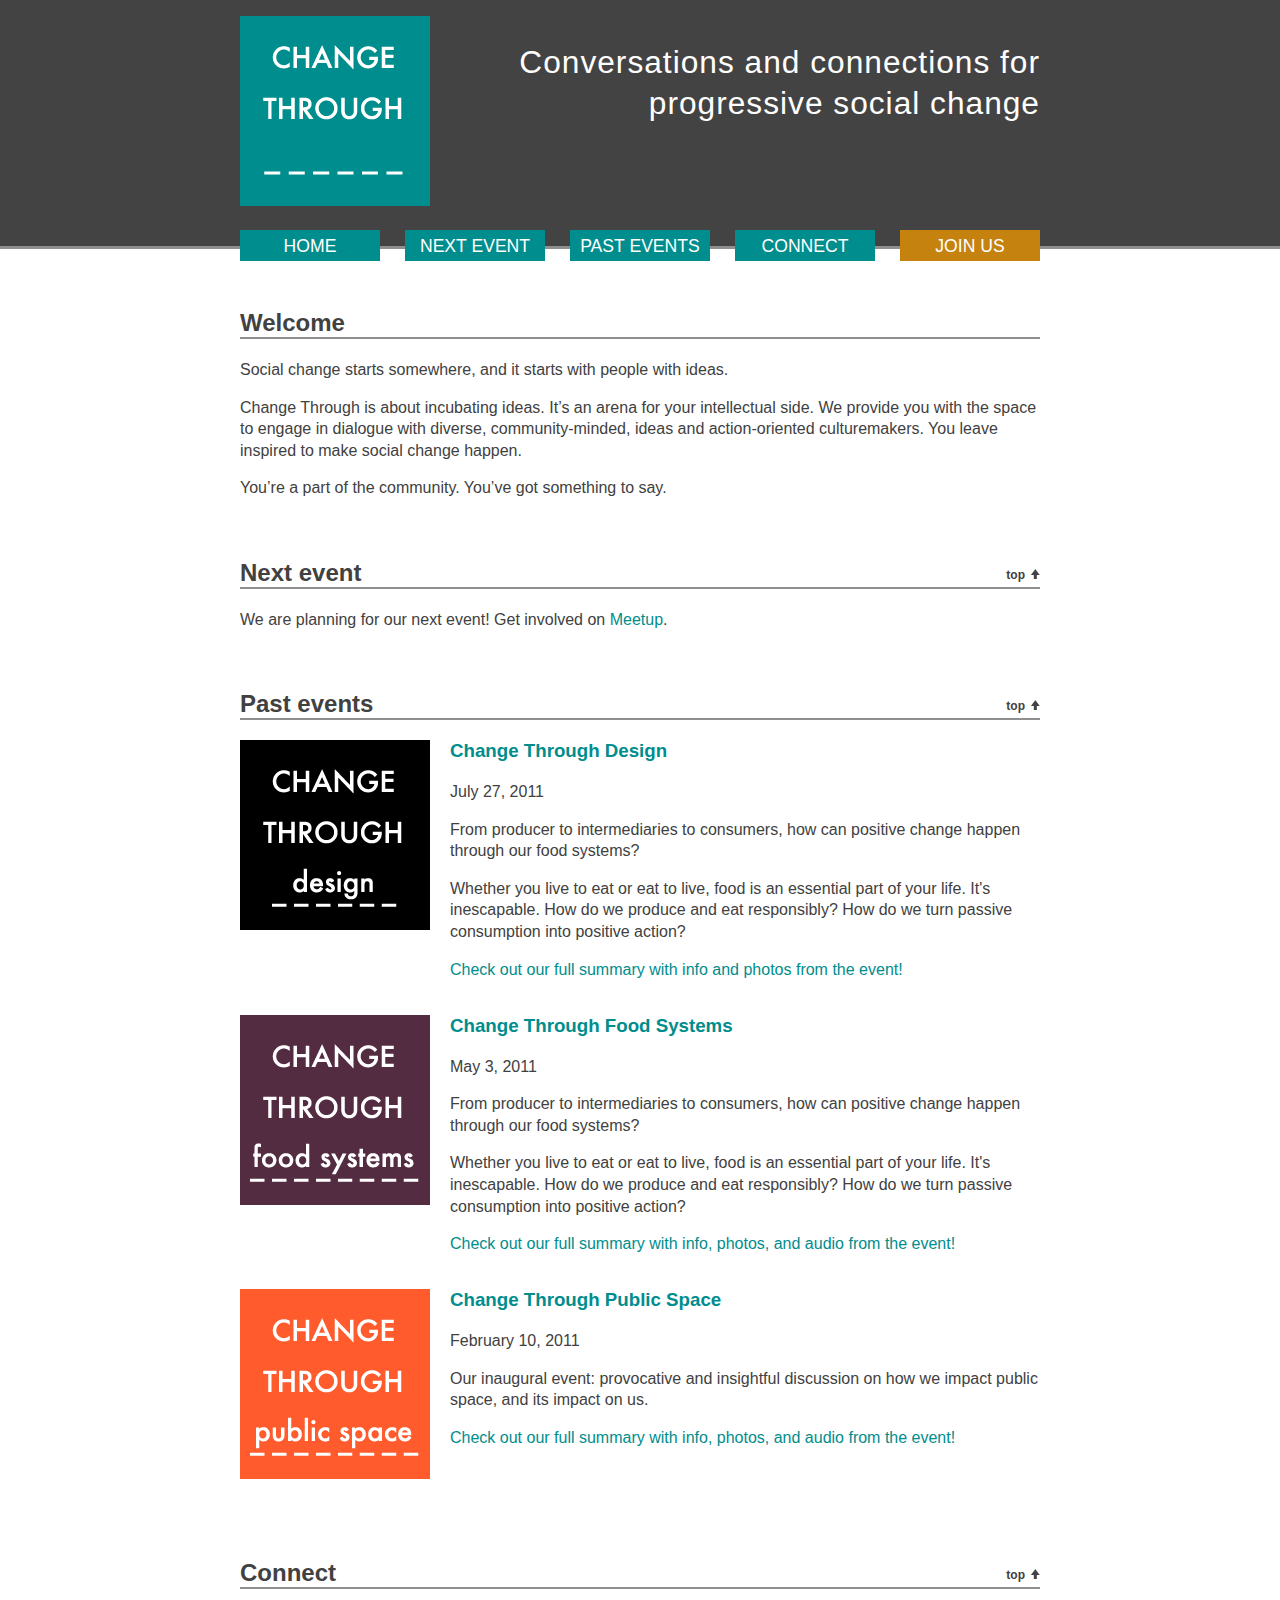
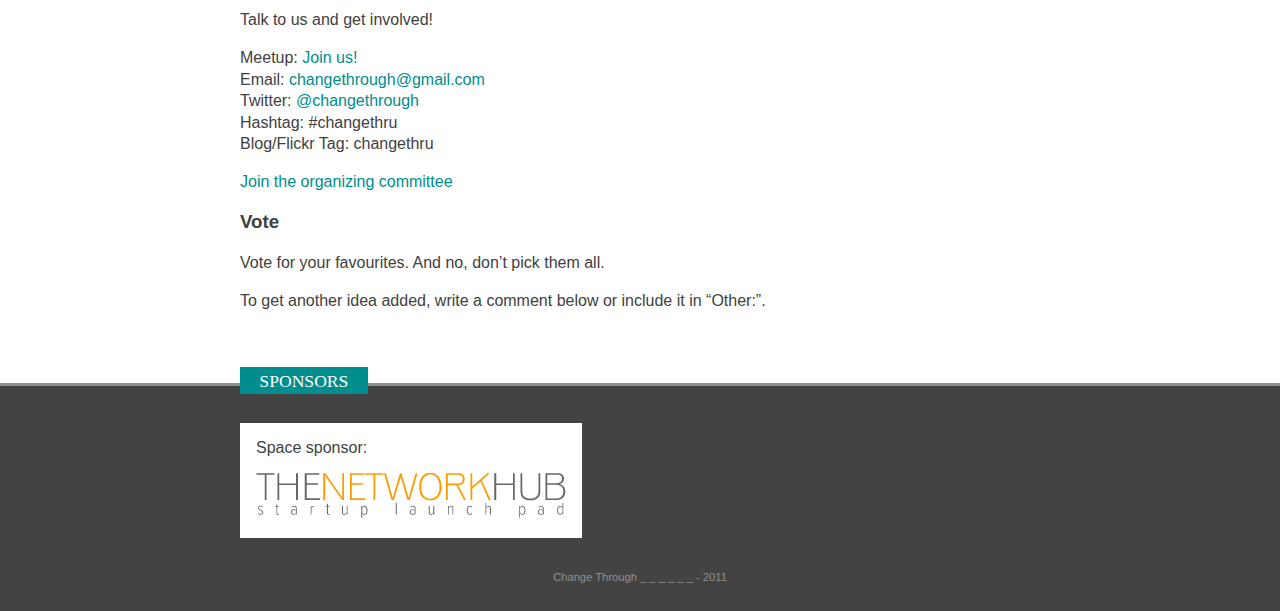
==== commit bedd81f7: "Add design event page" ====
--- a/index.html
+++ b/index.html
@@ -36,12 +36,13 @@
         <a class="top" href="#header">top</a>
         <h2 id="past">Past events</h2>
         <div class="event-past clearfix">
-          <a href="/events/public-space/"><img class="event-logo" src="images/publicspace.png" title="Change Through Public Space Logo" /></a>
+          <a href="/events/design/"><img class="event-logo" src="images/design.png" title="Change Through Design Logo" /></a>
           <div class="event-info">
-            <h3><a href="/events/public-space/">Change Through Public Space</a></h3>
-            <p>February 10, 2011</p>
-            <p>Our inaugural event: provocative and insightful discussion on how we impact public space, and its impact on us.</p>
-            <p><a href="/events/public-space/">Check out our full summary with info, photos, and audio from the event!</a></p>
+            <h3><a href="/events/design/">Change Through Design</a></h3>
+            <p>July 27, 2011</p>
+            <p>From producer to intermediaries to consumers, how can positive change happen through our food systems?</p>
+            <p>Whether you live to eat or eat to live, food is an essential part of your life. It's inescapable. How do we produce and eat responsibly? How do we turn passive consumption into positive action?</p>
+            <p><a href="/events/design/">Check out our full summary with info and photos from the event!</a></p>
           </div>
         </div>
         <div class="event-past clearfix">
@@ -52,6 +53,15 @@
             <p>From producer to intermediaries to consumers, how can positive change happen through our food systems?</p>
             <p>Whether you live to eat or eat to live, food is an essential part of your life. It's inescapable. How do we produce and eat responsibly? How do we turn passive consumption into positive action?</p>
             <p><a href="/events/food-systems/">Check out our full summary with info, photos, and audio from the event!</a></p>
+          </div>
+        </div>
+        <div class="event-past clearfix">
+          <a href="/events/public-space/"><img class="event-logo" src="images/publicspace.png" title="Change Through Public Space Logo" /></a>
+          <div class="event-info">
+            <h3><a href="/events/public-space/">Change Through Public Space</a></h3>
+            <p>February 10, 2011</p>
+            <p>Our inaugural event: provocative and insightful discussion on how we impact public space, and its impact on us.</p>
+            <p><a href="/events/public-space/">Check out our full summary with info, photos, and audio from the event!</a></p>
           </div>
         </div>
       </div>
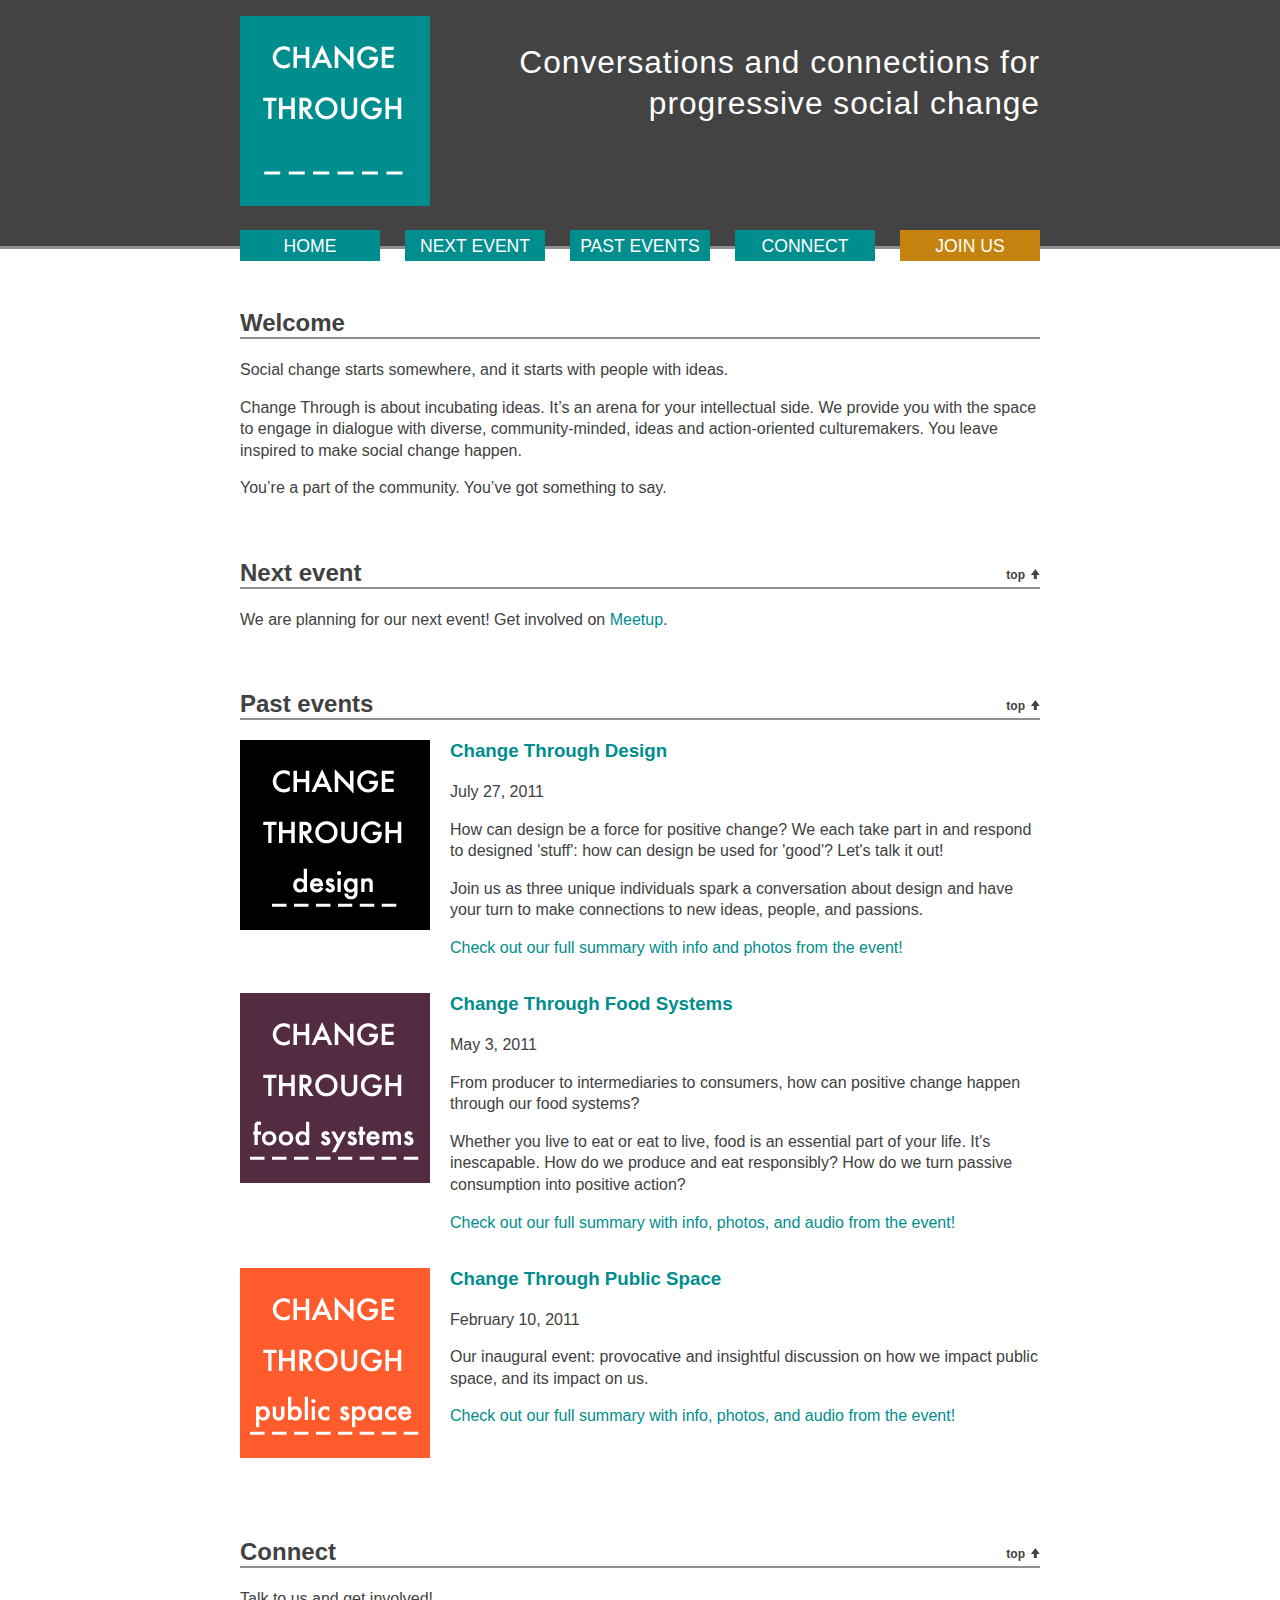
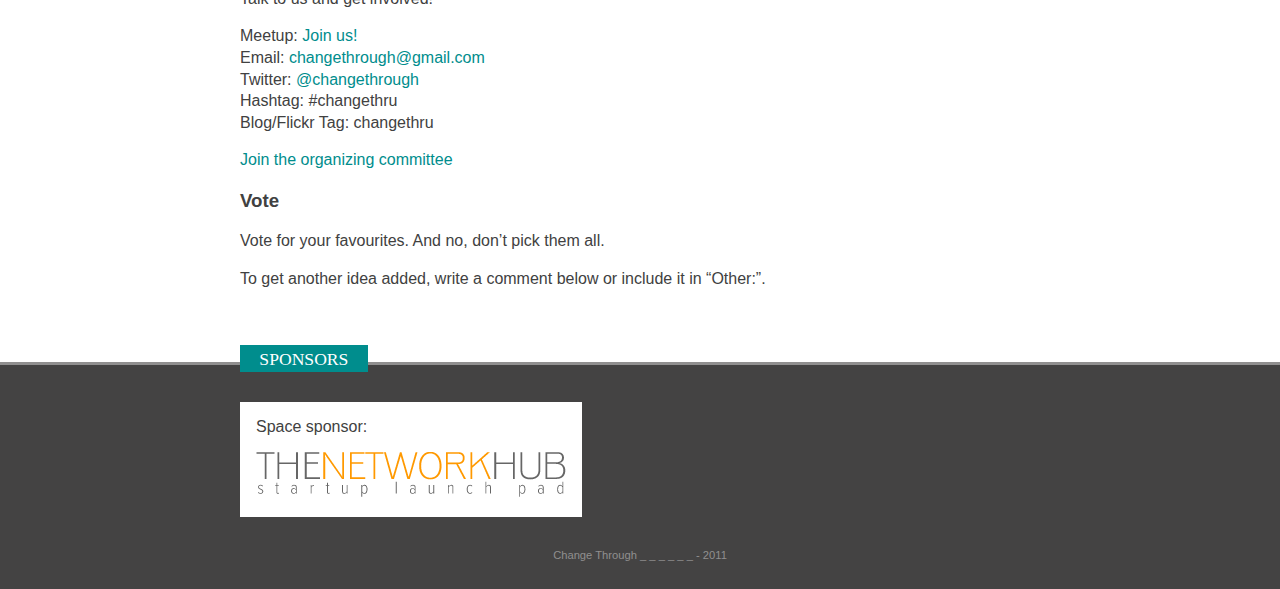
==== commit 0c01ba08: "Finish updating homepage" ====
--- a/index.html
+++ b/index.html
@@ -40,8 +40,8 @@
           <div class="event-info">
             <h3><a href="/events/design/">Change Through Design</a></h3>
             <p>July 27, 2011</p>
-            <p>From producer to intermediaries to consumers, how can positive change happen through our food systems?</p>
-            <p>Whether you live to eat or eat to live, food is an essential part of your life. It's inescapable. How do we produce and eat responsibly? How do we turn passive consumption into positive action?</p>
+            <p>How can design be a force for positive change? We each take part in and respond to designed 'stuff': how can design be used for 'good'? Let's talk it out!</p>
+            <p>Join us as three unique individuals spark a conversation about design and have your turn to make connections to new ideas, people, and passions.</p>
             <p><a href="/events/design/">Check out our full summary with info and photos from the event!</a></p>
           </div>
         </div>
